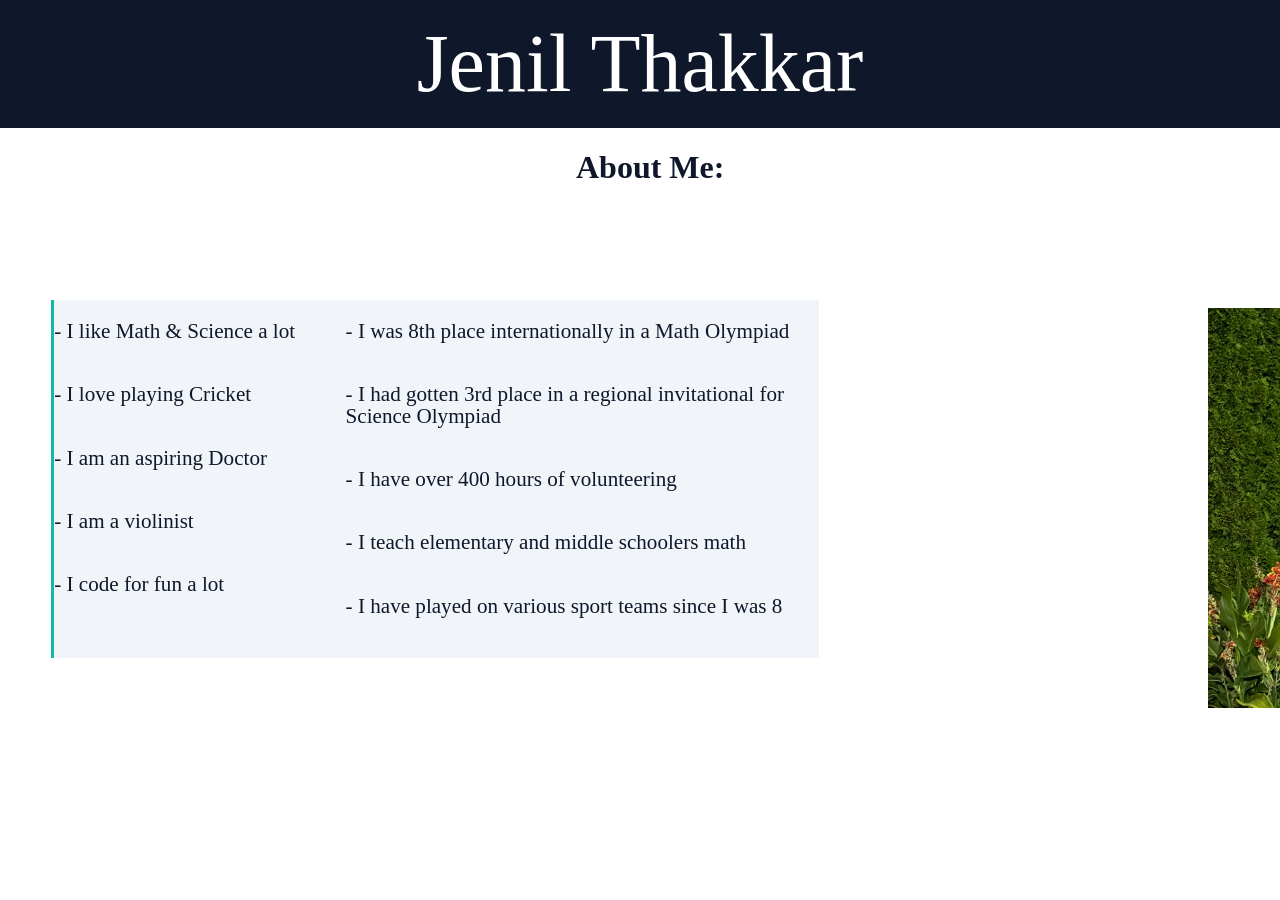
==== index.html @ 4420656b "Add files via upload" ====
<!DOCTYPE html>
<html lang="en">
<head>
  <meta charset="UTF-8">
  <link rel="stylesheet" href="stylesheet.css">
  <title>Jenil's Portfolio Wesbite</title>
</head>
<body>
<div class="container">
  <div class="box">Jenil Thakkar</div>
</div>
<h1>About Me:</h1>
  <div class="text">
<p>- I like Math & Science a lot</p>
<p>- I love playing Cricket</p>
<p>- I am an aspiring Doctor</p>
<p>- I am a violinist</p>
<p>- I code for fun a lot</p>
</div>
<div class="image-crop">
<img src="unnamed.jpg" alt="Description of image">
</div>
<div class="achievements">
<p>- I was 8th place internationally in a Math Olympiad</p>
<p>- I had gotten 3rd place in a regional invitational for Science Olympiad</p>
<p>- I have over 400 hours of volunteering</p>
<p>- I teach elementary and middle schoolers math</p>
<p>- I have played on various sport teams since I was 8</p>
</div>
</body>
</html>
---- stylesheet.css ----
body {
  background-color: #ffffff;
}
.box {
width: 100%;
height: 10vw;
background-color:#0f172a;
color:white;
font-size: 80%;
justify-content: center;  
align-items: center;  
position: absolute;
top: 0%;
padding: 0;           
margin: 0;             
box-sizing: border-box;    
text-align: center;
display: flex;                          
}

.container {
  display: flex;
height: 100%;
width: 100%;
font-size: 8vw;
justify-content: center;
text-align: center;
justify-content: center;
align-items: center;
padding: 0;
margin: 0;
}

.text {
display: flex;
flex-direction: column;
width: 30vw;
height: 28vw;
background-color: #f1f5f9;
color: #0f172a;
border-left: 3px solid #14b8a6;
position: absolute;
top: 300px;
left: 4vw;
font-size: 1.65vw;
line-height: 1;
}
h1 {
font-size: 2.5vw;
position: absolute;
color: #0f172a;
display: flex;
justify-content: center;
top: 10vw;
left: 45vw;
}
.image-crop {
width: 400px; 
height: 500px;
overflow: hidden;
margin-top: 300px;
margin-left: 1200px;
}
.image-crop img{
width:100%;
height:80%;
object-fit: cover;
object-position: 10% 80%;
}
.achievements {
display: flex;
flex-direction: column;
background: #f1f5f9;
color: #0f172a;
width: 37vw;
height: 28vw;
position: absolute;
top: 300px;
left: 27vw;
font-size: 1.65vw;
line-height: 1;
}
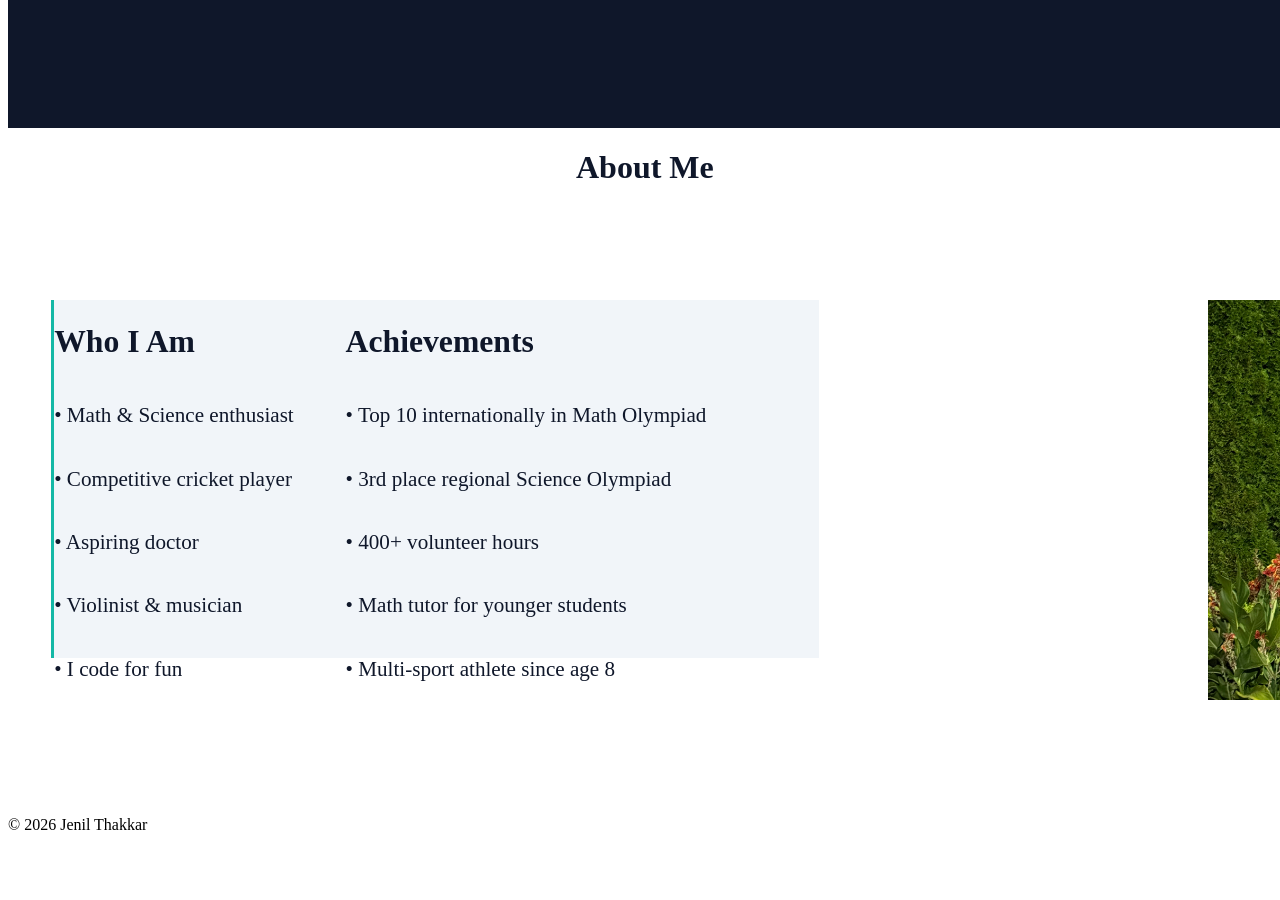
==== commit 4d4dece9: "Update index.html" ====
--- a/index.html
+++ b/index.html
@@ -2,30 +2,49 @@
 <html lang="en">
 <head>
   <meta charset="UTF-8">
+  <title>Jenil Thakkar | Portfolio</title>
   <link rel="stylesheet" href="stylesheet.css">
-  <title>Jenil's Portfolio Wesbite</title>
 </head>
 <body>
-<div class="container">
-  <div class="box">Jenil Thakkar</div>
-</div>
-<h1>About Me:</h1>
-  <div class="text">
-<p>- I like Math & Science a lot</p>
-<p>- I love playing Cricket</p>
-<p>- I am an aspiring Doctor</p>
-<p>- I am a violinist</p>
-<p>- I code for fun a lot</p>
-</div>
-<div class="image-crop">
-<img src="unnamed.jpg" alt="Description of image">
-</div>
-<div class="achievements">
-<p>- I was 8th place internationally in a Math Olympiad</p>
-<p>- I had gotten 3rd place in a regional invitational for Science Olympiad</p>
-<p>- I have over 400 hours of volunteering</p>
-<p>- I teach elementary and middle schoolers math</p>
-<p>- I have played on various sport teams since I was 8</p>
-</div>
+
+  <!-- NAV / HEADER -->
+  <div class="box">
+    <span id="typewriter"></span>
+  </div>
+
+  <!-- MAIN CONTENT -->
+  <h1>About Me</h1>
+
+  <section class="content">
+
+    <div class="text reveal">
+      <h2>Who I Am</h2>
+      <p>• Math & Science enthusiast</p>
+      <p>• Competitive cricket player</p>
+      <p>• Aspiring doctor</p>
+      <p>• Violinist & musician</p>
+      <p>• I code for fun</p>
+    </div>
+
+    <div class="achievements reveal">
+      <h2>Achievements</h2>
+      <p>• Top 10 internationally in Math Olympiad</p>
+      <p>• 3rd place regional Science Olympiad</p>
+      <p>• 400+ volunteer hours</p>
+      <p>• Math tutor for younger students</p>
+      <p>• Multi-sport athlete since age 8</p>
+    </div>
+
+    <div class="image-crop reveal">
+      <img src="unnamed.jpg" alt="Jenil">
+    </div>
+
+  </section>
+
+  <footer>
+    <p>© 2026 Jenil Thakkar</p>
+  </footer>
+
+  <script src="script.js"></script>
 </body>
-</html>+</html>
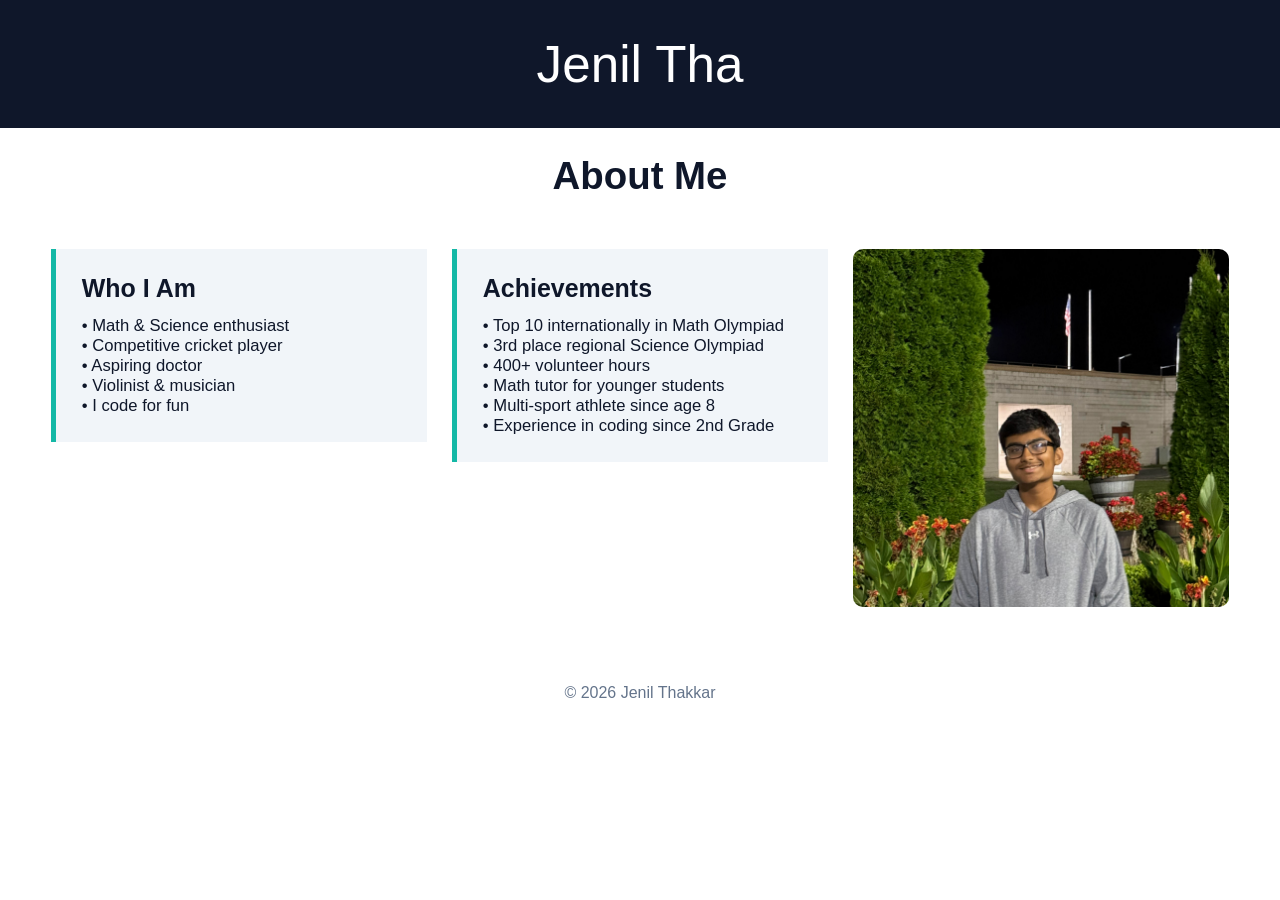
==== commit f2fc993d: "Update index.html" ====
--- a/index.html
+++ b/index.html
@@ -33,6 +33,7 @@
       <p>• 400+ volunteer hours</p>
       <p>• Math tutor for younger students</p>
       <p>• Multi-sport athlete since age 8</p>
+      <p>• Experience in coding since 2nd Grade</p>
     </div>
 
     <div class="image-crop reveal">
--- a/stylesheet.css
+++ b/stylesheet.css
@@ -1,82 +1,96 @@
+* {
+  box-sizing: border-box;
+  margin: 0;
+  padding: 0;
+  font-family: "Segoe UI", sans-serif;
+}
+
 body {
   background-color: #ffffff;
 }
+
+/* HEADER */
 .box {
-width: 100%;
-height: 10vw;
-background-color:#0f172a;
-color:white;
-font-size: 80%;
-justify-content: center;  
-align-items: center;  
-position: absolute;
-top: 0%;
-padding: 0;           
-margin: 0;             
-box-sizing: border-box;    
-text-align: center;
-display: flex;                          
+  width: 100%;
+  height: 10vw;
+  background-color: #0f172a;
+  color: white;
+  font-size: 4vw;
+  display: flex;
+  align-items: center;
+  justify-content: center;
+  position: fixed;
+  top: 0;
+  z-index: 100;
 }
 
-.container {
-  display: flex;
-height: 100%;
-width: 100%;
-font-size: 8vw;
-justify-content: center;
-text-align: center;
-justify-content: center;
-align-items: center;
-padding: 0;
-margin: 0;
+/* TITLE */
+h1 {
+  margin-top: 12vw;
+  text-align: center;
+  font-size: 3vw;
+  color: #0f172a;
 }
 
-.text {
-display: flex;
-flex-direction: column;
-width: 30vw;
-height: 28vw;
-background-color: #f1f5f9;
-color: #0f172a;
-border-left: 3px solid #14b8a6;
-position: absolute;
-top: 300px;
-left: 4vw;
-font-size: 1.65vw;
-line-height: 1;
+/* CONTENT GRID */
+.content {
+  display: grid;
+  grid-template-columns: 1fr 1fr 1fr;
+  gap: 2vw;
+  padding: 4vw;
+  align-items: start;
 }
-h1 {
-font-size: 2.5vw;
-position: absolute;
-color: #0f172a;
-display: flex;
-justify-content: center;
-top: 10vw;
-left: 45vw;
+
+/* INFO BOXES */
+.text, .achievements {
+  background-color: #f1f5f9;
+  color: #0f172a;
+  padding: 2vw;
+  border-left: 5px solid #14b8a6;
+  font-size: 1.3vw;
+  transition: transform 0.3s ease, box-shadow 0.3s ease;
 }
+
+.text:hover,
+.achievements:hover {
+ transform: translateY(-15px) scale(1.07);
+  box-shadow: 0 10px 30px rgba(0,0,0,0.15);
+}
+
+.text h2,
+.achievements h2 {
+  margin-bottom: 1vw;
+}
+
+/* IMAGE */
 .image-crop {
-width: 400px; 
-height: 500px;
-overflow: hidden;
-margin-top: 300px;
-margin-left: 1200px;
+  width: 100%;
+  height: 28vw;
+  overflow: hidden;
+  border-radius: 10px;
 }
-.image-crop img{
-width:100%;
-height:80%;
-object-fit: cover;
-object-position: 10% 80%;
+
+.image-crop img {
+  width: 100%;
+  height: 100%;
+  object-fit: cover;
 }
-.achievements {
-display: flex;
-flex-direction: column;
-background: #f1f5f9;
-color: #0f172a;
-width: 37vw;
-height: 28vw;
-position: absolute;
-top: 300px;
-left: 27vw;
-font-size: 1.65vw;
-line-height: 1;
+
+/* FOOTER */
+footer {
+  text-align: center;
+  padding: 2vw;
+  color: #64748b;
 }
+
+/* SCROLL ANIMATION */
+.reveal {
+  opacity: 0;
+  transform: translateY(40px);
+  transition: all 0.8s ease;
+}
+
+.reveal.active {
+  opacity: 1;
+  transform: translateY(0);
+}
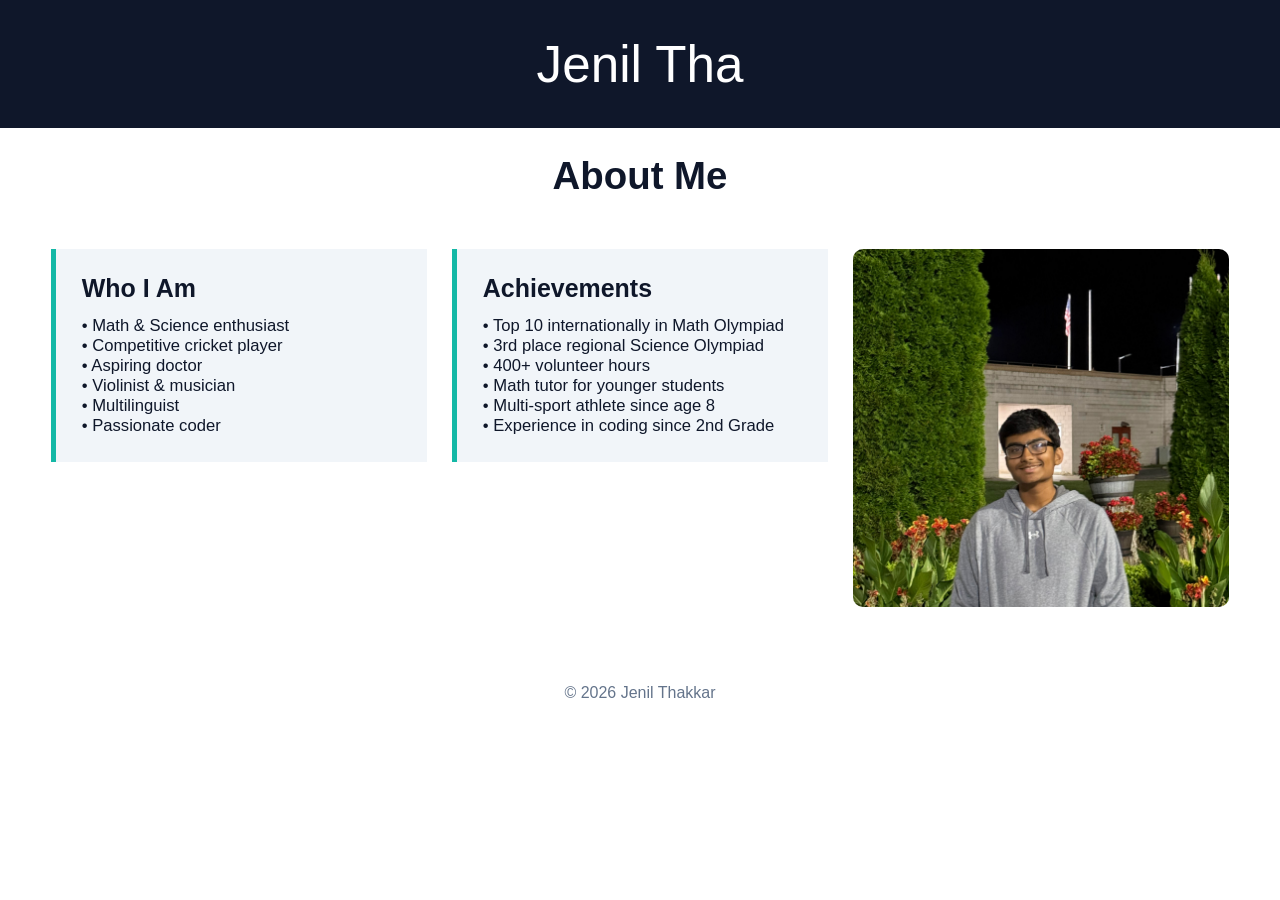
==== commit 8e9177ef: "Update index.html" ====
--- a/index.html
+++ b/index.html
@@ -23,7 +23,8 @@
       <p>• Competitive cricket player</p>
       <p>• Aspiring doctor</p>
       <p>• Violinist & musician</p>
-      <p>• I code for fun</p>
+      <p>• Multilinguist</p>
+      <p>• Passionate coder</p>
     </div>
 
     <div class="achievements reveal">
